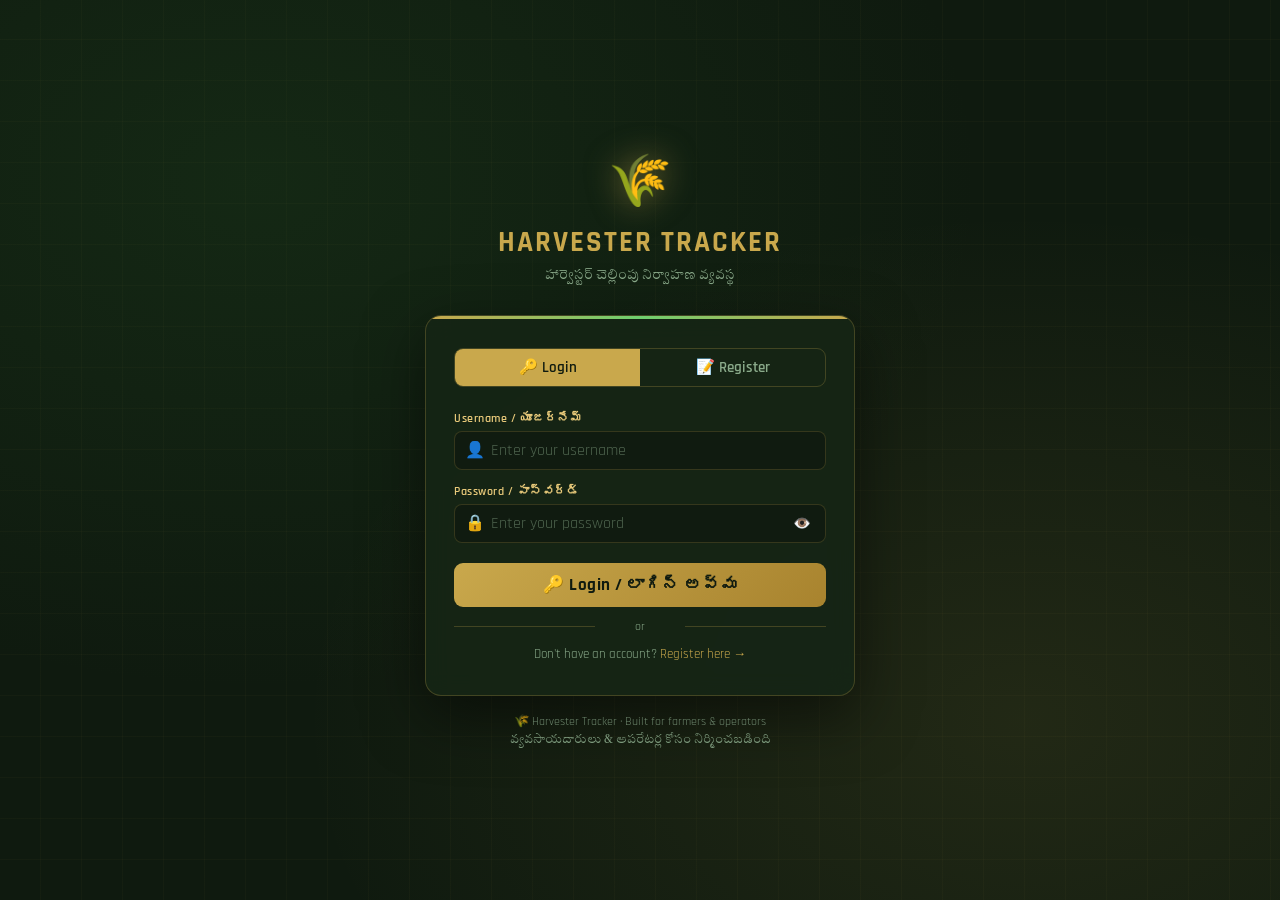
==== login.html @ 5de02aec "first commit" ====
<!DOCTYPE html>
<html lang="en">
<head>
<meta charset="UTF-8">
<meta name="viewport" content="width=device-width, initial-scale=1.0">
<title>Harvester Tracker — Login</title>
     <link rel="icon" type="image/x-icon" href="./uploads/photos/Harveterlogo.jpg" style="border-radius:10px;">
<link href="https://fonts.googleapis.com/css2?family=Tiro+Telugu&family=Rajdhani:wght@400;500;600;700&family=JetBrains+Mono:wght@400;600&display=swap" rel="stylesheet">
<style>
:root {
  --gold: #c9a84c; --gold-light: #e8c97a;
  --dark: #0f1a0f; --dark2: #162516; --dark3: #1e321e;
  --green: #2d6a2d; --green-light: #4a9e4a; --green-bright: #6fcf6f;
  --red: #c0392b; --amber: #e67e22;
  --text: #e8f0e8; --text-muted: #8aaa8a;
  --border: rgba(201,168,76,0.25);
  --card-bg: rgba(22,37,22,0.95);
  --input-bg: rgba(15,26,15,0.8);
}
* { margin:0; padding:0; box-sizing:border-box; }
body {
  font-family:'Rajdhani',sans-serif; background:var(--dark); color:var(--text);
  min-height:100vh; display:flex; align-items:center; justify-content:center;
  background-image:
    radial-gradient(ellipse at 20% 20%, rgba(45,106,45,0.18) 0%, transparent 50%),
    radial-gradient(ellipse at 80% 80%, rgba(201,168,76,0.1) 0%, transparent 50%),
    repeating-linear-gradient(0deg,transparent,transparent 40px,rgba(201,168,76,0.03) 40px,rgba(201,168,76,0.03) 41px),
    repeating-linear-gradient(90deg,transparent,transparent 40px,rgba(201,168,76,0.03) 40px,rgba(201,168,76,0.03) 41px);
  padding:20px;
}
.wrapper { width:100%; max-width:430px; }
.brand { text-align:center; margin-bottom:28px; }
.brand .ico { font-size:3.2rem; filter:drop-shadow(0 0 16px rgba(201,168,76,0.6)); display:block; margin-bottom:8px; }
.brand h1 { font-size:1.8rem; font-weight:700; color:var(--gold); letter-spacing:2px; }
.brand p  { font-size:0.82rem; color:var(--text-muted); font-family:'Tiro Telugu',serif; margin-top:3px; }
.card {
  background:var(--card-bg); border:1px solid var(--border); border-radius:16px;
  padding:32px 28px; backdrop-filter:blur(12px);
  box-shadow:0 20px 60px rgba(0,0,0,0.5);
  position:relative; overflow:hidden;
}
.card::before {
  content:''; position:absolute; top:0; left:0; right:0; height:3px;
  background:linear-gradient(90deg,var(--gold),var(--green-bright),var(--gold));
}
.tabs { display:flex; gap:0; margin-bottom:24px; border:1.5px solid var(--border); border-radius:9px; overflow:hidden; }
.tab-btn {
  flex:1; padding:9px; background:transparent; border:none; cursor:pointer;
  font-family:'Rajdhani',sans-serif; font-size:0.95rem; font-weight:600;
  color:var(--text-muted); transition:all 0.2s;
}
.tab-btn.active { background:var(--gold); color:var(--dark); }
.form-panel { display:none; }
.form-panel.active { display:block; }
.form-group { display:flex; flex-direction:column; gap:5px; margin-bottom:14px; }
.form-group label { font-size:0.76rem; color:var(--gold-light); font-weight:600; letter-spacing:0.5px; }
.input-wrap { position:relative; }
.input-wrap .input-ico {
  position:absolute; left:11px; top:50%; transform:translateY(-50%);
  font-size:1rem; pointer-events:none;
}
.form-group input {
  width:100%; padding:9px 12px 9px 36px;
  background:var(--input-bg); border:1.5px solid rgba(201,168,76,0.2);
  border-radius:8px; color:var(--text); font-family:'Rajdhani',sans-serif;
  font-size:0.97rem; outline:none; transition:border-color 0.2s;
}
.form-group input:focus {
  border-color:var(--gold); box-shadow:0 0 0 3px rgba(201,168,76,0.1);
}
.form-group input::placeholder { color:rgba(138,170,138,0.5); }
.show-pw {
  position:absolute; right:11px; top:50%; transform:translateY(-50%);
  background:none; border:none; cursor:pointer; color:var(--text-muted);
  font-size:0.9rem; padding:2px 4px;
}
.show-pw:hover { color:var(--gold); }
.btn-main {
  width:100%; padding:11px; border:none; border-radius:9px; cursor:pointer;
  font-family:'Rajdhani',sans-serif; font-size:1.05rem; font-weight:700;
  background:linear-gradient(135deg,var(--gold),#a8832e); color:var(--dark);
  letter-spacing:0.5px; transition:filter 0.2s, transform 0.1s; margin-top:6px;
}
.btn-main:hover:not(:disabled) { filter:brightness(1.12); }
.btn-main:active { transform:scale(0.98); }
.btn-main:disabled { opacity:0.55; cursor:not-allowed; }
.divider { text-align:center; color:var(--text-muted); font-size:0.77rem; margin:12px 0; position:relative; }
.divider::before,.divider::after { content:''; position:absolute; top:50%; width:38%; height:1px; background:var(--border); }
.divider::before { left:0; } .divider::after { right:0; }
.err-box {
  background:rgba(192,57,43,0.14); border:1px solid rgba(192,57,43,0.5);
  border-radius:7px; padding:9px 13px; color:#e74c3c;
  font-size:0.84rem; margin-bottom:14px; display:none; line-height:1.5;
}
.err-box.show { display:block; }
.ok-box {
  background:rgba(45,106,45,0.2); border:1px solid rgba(111,207,111,0.4);
  border-radius:7px; padding:9px 13px; color:var(--green-bright);
  font-size:0.84rem; margin-bottom:14px; display:none;
}
.ok-box.show { display:block; }
.pw-strength { height:4px; border-radius:2px; margin-top:5px; background:var(--dark3); overflow:hidden; }
.pw-strength-bar { height:100%; border-radius:2px; transition:width 0.3s,background 0.3s; width:0%; }
.hint { font-size:0.73rem; color:var(--text-muted); margin-top:2px; }
.spinner { display:inline-block; width:14px; height:14px; border:2px solid rgba(0,0,0,0.3); border-top-color:#111; border-radius:50%; animation:sp 0.6s linear infinite; vertical-align:middle; margin-right:5px; }
@keyframes sp { to{transform:rotate(360deg)} }
.footer-note { text-align:center; margin-top:18px; font-size:0.77rem; color:var(--text-muted); }
</style>
</head>
<body>
<div class="wrapper">
  <div class="brand">
    <span class="ico">🌾</span>
    <h1>HARVESTER TRACKER</h1>
    <p>హార్వెస్టర్ చెల్లింపు నిర్వాహణ వ్యవస్థ</p>
  </div>
  <div class="card">
    <div class="tabs">
      <button class="tab-btn active" id="loginTab" onclick="switchTab('login')">🔑 Login</button>
      <button class="tab-btn" id="registerTab" onclick="switchTab('register')">📝 Register</button>
    </div>

    <!-- LOGIN -->
    <div class="form-panel active" id="loginPanel">
      <div class="err-box" id="loginErr"></div>
      <div class="ok-box"  id="loginOk"></div>
      <div class="form-group">
        <label>Username / యూజర్‌నేమ్</label>
        <div class="input-wrap">
          <span class="input-ico">👤</span>
          <input type="text" id="l_user" placeholder="Enter your username" autocomplete="username">
        </div>
      </div>
      <div class="form-group">
        <label>Password / పాస్‌వర్డ్</label>
        <div class="input-wrap">
          <span class="input-ico">🔒</span>
          <input type="password" id="l_pass" placeholder="Enter your password" autocomplete="current-password"
            onkeydown="if(event.key==='Enter')doLogin()">
          <button class="show-pw" type="button" onclick="togglePw('l_pass',this)">👁️</button>
        </div>
      </div>
      <button class="btn-main" id="loginBtn" onclick="doLogin()">🔑 Login / లాగిన్ అవ్వు</button>
      <div class="divider">or</div>
      <div style="text-align:center;font-size:0.82rem;color:var(--text-muted)">
        Don't have an account?
        <a style="color:var(--gold);cursor:pointer" onclick="switchTab('register')">Register here →</a>
      </div>
    </div>

    <!-- REGISTER -->
    <div class="form-panel" id="registerPanel">
      <div class="err-box" id="regErr"></div>
      <div class="ok-box"  id="regOk"></div>
      <div class="form-group">
        <label>Full Name / పూర్తి పేరు *</label>
        <div class="input-wrap">
          <span class="input-ico">🧑</span>
          <input type="text" id="r_name" placeholder="Your full name" autocomplete="name">
        </div>
      </div>
      <div class="form-group">
        <label>Username / యూజర్‌నేమ్ *</label>
        <div class="input-wrap">
          <span class="input-ico">👤</span>
          <input type="text" id="r_user" placeholder="Choose a username" autocomplete="username"
            oninput="checkUser(this.value)">
        </div>
        <div class="hint" id="userHint"></div>
      </div>
      <div class="form-group">
        <label>Phone / ఫోన్ నంబర్</label>
        <div class="input-wrap">
          <span class="input-ico">📞</span>
          <input type="tel" id="r_phone" placeholder="10-digit mobile number">
        </div>
      </div>
      <div class="form-group">
        <label>Vehicle Number / వాహన నంబర్</label>
        <div class="input-wrap">
          <span class="input-ico">🚜</span>
          <input type="text" id="r_vehicle" placeholder="e.g. AP 15 AA 1234">
        </div>
      </div>
      <div class="form-group">
        <label>Password / పాస్‌వర్డ్ *</label>
        <div class="input-wrap">
          <span class="input-ico">🔒</span>
          <input type="password" id="r_pass" placeholder="Min 6 characters" autocomplete="new-password"
            oninput="checkStrength(this.value)">
          <button class="show-pw" type="button" onclick="togglePw('r_pass',this)">👁️</button>
        </div>
        <div class="pw-strength"><div class="pw-strength-bar" id="pwBar"></div></div>
        <div class="hint" id="pwHint"></div>
      </div>
      <div class="form-group">
        <label>Confirm Password / నిర్ధారించు *</label>
        <div class="input-wrap">
          <span class="input-ico">🔑</span>
          <input type="password" id="r_pass2" placeholder="Repeat password" autocomplete="new-password"
            onkeydown="if(event.key==='Enter')doRegister()">
          <button class="show-pw" type="button" onclick="togglePw('r_pass2',this)">👁️</button>
        </div>
      </div>
      <button class="btn-main" id="regBtn" onclick="doRegister()">📝 Register / నమోదు చేయి</button>
      <div class="divider">or</div>
      <div style="text-align:center;font-size:0.82rem;color:var(--text-muted)">
        Already have an account?
        <a style="color:var(--gold);cursor:pointer" onclick="switchTab('login')">Login here →</a>
      </div>
    </div>
  </div>
  <div class="footer-note">
    🌾 Harvester Tracker · Built for farmers &amp; operators<br>
    <span style="font-family:'Tiro Telugu',serif">వ్యవసాయదారులు & ఆపరేటర్ల కోసం నిర్మించబడింది</span>
  </div>
</div>

<script>
const API = 'api.php';

function switchTab(tab) {
  document.getElementById('loginPanel').classList.toggle('active', tab==='login');
  document.getElementById('registerPanel').classList.toggle('active', tab==='register');
  document.getElementById('loginTab').classList.toggle('active', tab==='login');
  document.getElementById('registerTab').classList.toggle('active', tab==='register');
  clearMsgs();
}
function clearMsgs() {
  ['loginErr','loginOk','regErr','regOk'].forEach(id => {
    const el = document.getElementById(id);
    el.classList.remove('show'); el.textContent='';
  });
}
function showErr(id, msg) { const el=document.getElementById(id); el.textContent=msg; el.classList.add('show'); }
function showOk(id, msg)  { const el=document.getElementById(id); el.textContent=msg; el.classList.add('show'); }

function togglePw(inputId, btn) {
  const inp = document.getElementById(inputId);
  inp.type  = inp.type === 'password' ? 'text' : 'password';
  btn.textContent = inp.type === 'password' ? '👁️' : '🙈';
}

function checkStrength(pw) {
  const bar=document.getElementById('pwBar'), hint=document.getElementById('pwHint');
  if (!pw) { bar.style.width='0%'; hint.textContent=''; return; }
  let score=0;
  if (pw.length>=6)  score++;
  if (pw.length>=10) score++;
  if (/[A-Z]/.test(pw)) score++;
  if (/[0-9]/.test(pw)) score++;
  if (/[^A-Za-z0-9]/.test(pw)) score++;
  const levels=[[0,'0%','transparent',''],[1,'25%','#e74c3c','Weak'],[2,'50%','#e67e22','Fair'],[3,'70%','#f1c40f','Good'],[4,'85%','#2ecc71','Strong'],[5,'100%','#27ae60','Very Strong']];
  const [,w,c,l]=levels[Math.min(score,5)];
  bar.style.width=w; bar.style.background=c; hint.textContent=l; hint.style.color=c;
}

let userTimer=null;
async function checkUser(val) {
  const hint=document.getElementById('userHint');
  clearTimeout(userTimer);
  if (!val||val.length<3) { hint.textContent='Min 3 characters'; hint.style.color='var(--text-muted)'; return; }
  hint.textContent='⏳ Checking…'; hint.style.color='var(--text-muted)';
  userTimer=setTimeout(async()=>{
    try {
      const res=await fetch(`${API}?action=check_user&username=${encodeURIComponent(val)}`);
      const data=await res.json();
      if (data.available) { hint.textContent='✅ Username available!'; hint.style.color='var(--green-bright)'; }
      else { hint.textContent='❌ Username taken'; hint.style.color='#e74c3c'; }
    } catch(e) { hint.textContent=''; }
  },600);
}

async function doLogin() {
  clearMsgs();
  const username=document.getElementById('l_user').value.trim();
  const password=document.getElementById('l_pass').value;
  if (!username||!password) { showErr('loginErr','⚠️ Please enter both username and password'); return; }
  const btn=document.getElementById('loginBtn');
  btn.disabled=true; btn.innerHTML='<span class="spinner"></span> Logging in…';
  try {
    const res=await fetch(API+'?action=login',{method:'POST',headers:{'Content-Type':'application/json'},body:JSON.stringify({username,password})});
    const data=await res.json();
    if (data.success) {
      showOk('loginOk','✅ Login successful! Redirecting…');
      sessionStorage.setItem('ht_token',   data.data.token);
      sessionStorage.setItem('ht_user_id', data.data.user.id);
      sessionStorage.setItem('ht_name',    data.data.user.name);
      sessionStorage.setItem('ht_username',data.data.user.username);
      setTimeout(()=>{ window.location.href='index.php'; },900);
    } else { showErr('loginErr','❌ '+(data.error||'Login failed')); }
  } catch(e) { showErr('loginErr','❌ Cannot connect to server.'); }
  finally { btn.disabled=false; btn.innerHTML='🔑 Login / లాగిన్ అవ్వు'; }
}

async function doRegister() {
  clearMsgs();
  const name    =document.getElementById('r_name').value.trim();
  const username=document.getElementById('r_user').value.trim();
  const phone   =document.getElementById('r_phone').value.trim();
  const vehicle =document.getElementById('r_vehicle').value.trim().toUpperCase();
  const password=document.getElementById('r_pass').value;
  const confirm =document.getElementById('r_pass2').value;
  if (!name||!username||!password) { showErr('regErr','⚠️ Name, username and password are required'); return; }
  if (username.length<3) { showErr('regErr','⚠️ Username must be at least 3 characters'); return; }
  if (!/^[a-zA-Z0-9_]+$/.test(username)) { showErr('regErr','⚠️ Username: only letters, numbers, underscores'); return; }
  if (password.length<6) { showErr('regErr','⚠️ Password must be at least 6 characters'); return; }
  if (password!==confirm) { showErr('regErr','⚠️ Passwords do not match'); return; }
  const btn=document.getElementById('regBtn');
  btn.disabled=true; btn.innerHTML='<span class="spinner"></span> Registering…';
  try {
    const res=await fetch(API+'?action=register',{method:'POST',headers:{'Content-Type':'application/json'},body:JSON.stringify({name,username,phone,vehicle,password})});
    const data=await res.json();
    if (data.success) {
      showOk('regOk','✅ Account created! You can now login.');
      ['r_name','r_user','r_phone','r_vehicle','r_pass','r_pass2'].forEach(id=>document.getElementById(id).value='');
      document.getElementById('pwBar').style.width='0%';
      setTimeout(()=>switchTab('login'),1800);
    } else { showErr('regErr','❌ '+(data.error||'Registration failed')); }
  } catch(e) { showErr('regErr','❌ Cannot connect to server.'); }
  finally { btn.disabled=false; btn.innerHTML='📝 Register / నమోదు చేయి'; }
}

if (sessionStorage.getItem('ht_token')) window.location.href='index.php';
</script>
</body>
</html>
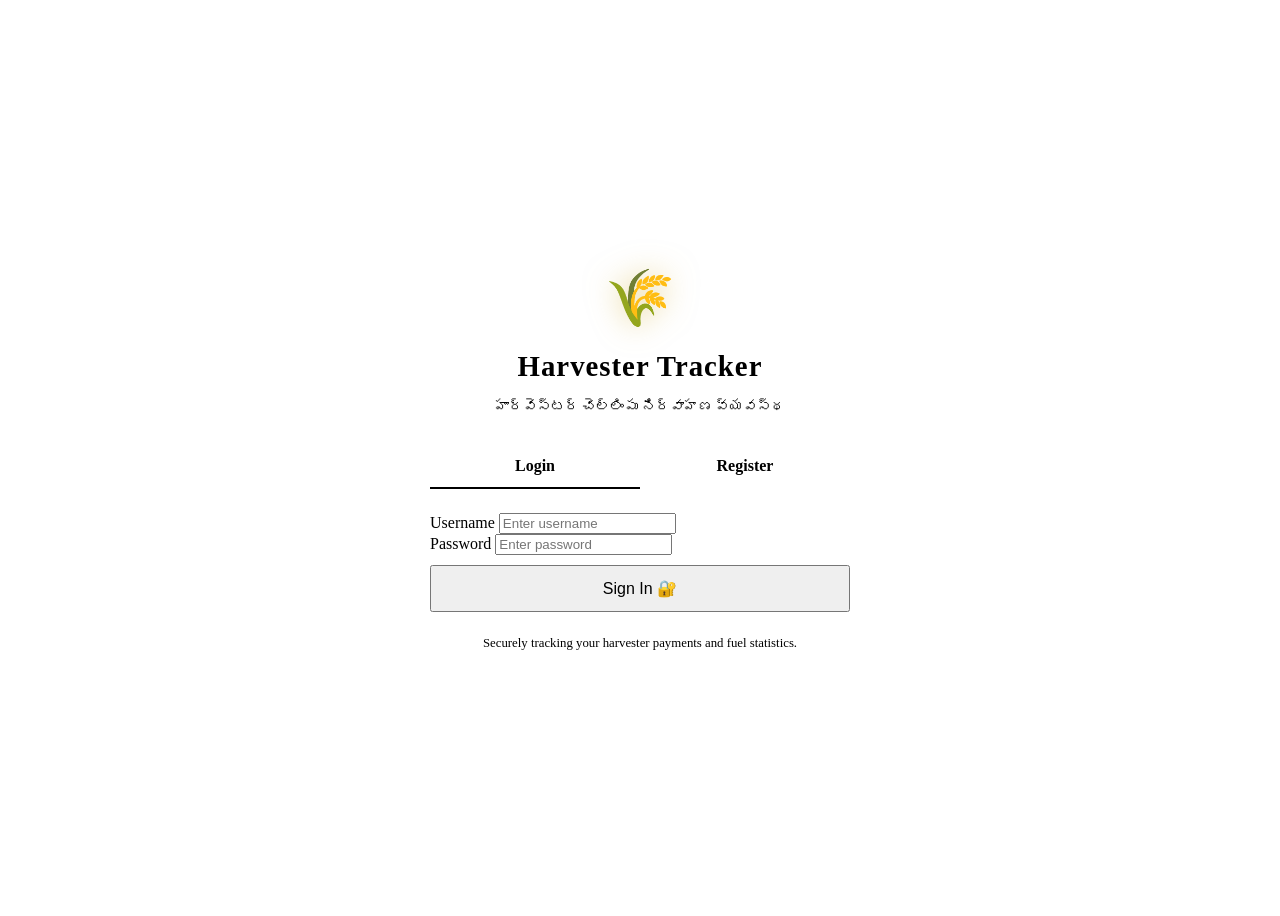
==== commit da88d420: "fs" ====
--- a/login.html
+++ b/login.html
@@ -1,327 +1,276 @@
 <!DOCTYPE html>
 <html lang="en">
 <head>
-<meta charset="UTF-8">
-<meta name="viewport" content="width=device-width, initial-scale=1.0">
-<title>Harvester Tracker — Login</title>
-     <link rel="icon" type="image/x-icon" href="./uploads/photos/Harveterlogo.jpg" style="border-radius:10px;">
-<link href="https://fonts.googleapis.com/css2?family=Tiro+Telugu&family=Rajdhani:wght@400;500;600;700&family=JetBrains+Mono:wght@400;600&display=swap" rel="stylesheet">
-<style>
-:root {
-  --gold: #c9a84c; --gold-light: #e8c97a;
-  --dark: #0f1a0f; --dark2: #162516; --dark3: #1e321e;
-  --green: #2d6a2d; --green-light: #4a9e4a; --green-bright: #6fcf6f;
-  --red: #c0392b; --amber: #e67e22;
-  --text: #e8f0e8; --text-muted: #8aaa8a;
-  --border: rgba(201,168,76,0.25);
-  --card-bg: rgba(22,37,22,0.95);
-  --input-bg: rgba(15,26,15,0.8);
-}
-* { margin:0; padding:0; box-sizing:border-box; }
-body {
-  font-family:'Rajdhani',sans-serif; background:var(--dark); color:var(--text);
-  min-height:100vh; display:flex; align-items:center; justify-content:center;
-  background-image:
-    radial-gradient(ellipse at 20% 20%, rgba(45,106,45,0.18) 0%, transparent 50%),
-    radial-gradient(ellipse at 80% 80%, rgba(201,168,76,0.1) 0%, transparent 50%),
-    repeating-linear-gradient(0deg,transparent,transparent 40px,rgba(201,168,76,0.03) 40px,rgba(201,168,76,0.03) 41px),
-    repeating-linear-gradient(90deg,transparent,transparent 40px,rgba(201,168,76,0.03) 40px,rgba(201,168,76,0.03) 41px);
-  padding:20px;
-}
-.wrapper { width:100%; max-width:430px; }
-.brand { text-align:center; margin-bottom:28px; }
-.brand .ico { font-size:3.2rem; filter:drop-shadow(0 0 16px rgba(201,168,76,0.6)); display:block; margin-bottom:8px; }
-.brand h1 { font-size:1.8rem; font-weight:700; color:var(--gold); letter-spacing:2px; }
-.brand p  { font-size:0.82rem; color:var(--text-muted); font-family:'Tiro Telugu',serif; margin-top:3px; }
-.card {
-  background:var(--card-bg); border:1px solid var(--border); border-radius:16px;
-  padding:32px 28px; backdrop-filter:blur(12px);
-  box-shadow:0 20px 60px rgba(0,0,0,0.5);
-  position:relative; overflow:hidden;
-}
-.card::before {
-  content:''; position:absolute; top:0; left:0; right:0; height:3px;
-  background:linear-gradient(90deg,var(--gold),var(--green-bright),var(--gold));
-}
-.tabs { display:flex; gap:0; margin-bottom:24px; border:1.5px solid var(--border); border-radius:9px; overflow:hidden; }
-.tab-btn {
-  flex:1; padding:9px; background:transparent; border:none; cursor:pointer;
-  font-family:'Rajdhani',sans-serif; font-size:0.95rem; font-weight:600;
-  color:var(--text-muted); transition:all 0.2s;
-}
-.tab-btn.active { background:var(--gold); color:var(--dark); }
-.form-panel { display:none; }
-.form-panel.active { display:block; }
-.form-group { display:flex; flex-direction:column; gap:5px; margin-bottom:14px; }
-.form-group label { font-size:0.76rem; color:var(--gold-light); font-weight:600; letter-spacing:0.5px; }
-.input-wrap { position:relative; }
-.input-wrap .input-ico {
-  position:absolute; left:11px; top:50%; transform:translateY(-50%);
-  font-size:1rem; pointer-events:none;
-}
-.form-group input {
-  width:100%; padding:9px 12px 9px 36px;
-  background:var(--input-bg); border:1.5px solid rgba(201,168,76,0.2);
-  border-radius:8px; color:var(--text); font-family:'Rajdhani',sans-serif;
-  font-size:0.97rem; outline:none; transition:border-color 0.2s;
-}
-.form-group input:focus {
-  border-color:var(--gold); box-shadow:0 0 0 3px rgba(201,168,76,0.1);
-}
-.form-group input::placeholder { color:rgba(138,170,138,0.5); }
-.show-pw {
-  position:absolute; right:11px; top:50%; transform:translateY(-50%);
-  background:none; border:none; cursor:pointer; color:var(--text-muted);
-  font-size:0.9rem; padding:2px 4px;
-}
-.show-pw:hover { color:var(--gold); }
-.btn-main {
-  width:100%; padding:11px; border:none; border-radius:9px; cursor:pointer;
-  font-family:'Rajdhani',sans-serif; font-size:1.05rem; font-weight:700;
-  background:linear-gradient(135deg,var(--gold),#a8832e); color:var(--dark);
-  letter-spacing:0.5px; transition:filter 0.2s, transform 0.1s; margin-top:6px;
-}
-.btn-main:hover:not(:disabled) { filter:brightness(1.12); }
-.btn-main:active { transform:scale(0.98); }
-.btn-main:disabled { opacity:0.55; cursor:not-allowed; }
-.divider { text-align:center; color:var(--text-muted); font-size:0.77rem; margin:12px 0; position:relative; }
-.divider::before,.divider::after { content:''; position:absolute; top:50%; width:38%; height:1px; background:var(--border); }
-.divider::before { left:0; } .divider::after { right:0; }
-.err-box {
-  background:rgba(192,57,43,0.14); border:1px solid rgba(192,57,43,0.5);
-  border-radius:7px; padding:9px 13px; color:#e74c3c;
-  font-size:0.84rem; margin-bottom:14px; display:none; line-height:1.5;
-}
-.err-box.show { display:block; }
-.ok-box {
-  background:rgba(45,106,45,0.2); border:1px solid rgba(111,207,111,0.4);
-  border-radius:7px; padding:9px 13px; color:var(--green-bright);
-  font-size:0.84rem; margin-bottom:14px; display:none;
-}
-.ok-box.show { display:block; }
-.pw-strength { height:4px; border-radius:2px; margin-top:5px; background:var(--dark3); overflow:hidden; }
-.pw-strength-bar { height:100%; border-radius:2px; transition:width 0.3s,background 0.3s; width:0%; }
-.hint { font-size:0.73rem; color:var(--text-muted); margin-top:2px; }
-.spinner { display:inline-block; width:14px; height:14px; border:2px solid rgba(0,0,0,0.3); border-top-color:#111; border-radius:50%; animation:sp 0.6s linear infinite; vertical-align:middle; margin-right:5px; }
-@keyframes sp { to{transform:rotate(360deg)} }
-.footer-note { text-align:center; margin-top:18px; font-size:0.77rem; color:var(--text-muted); }
-</style>
+    <meta charset="UTF-8">
+    <meta name="viewport" content="width=device-width, initial-scale=1.0">
+    <title>Login - Harvester Payment Tracker</title>
+    <link rel="icon" type="image/x-icon" href="/uploads/photos/Harveterlogo.jpg" style="border-radius:10px;">
+    <link rel="stylesheet" href="/css/theme.css">
+    <style>
+        body {
+            display: flex;
+            align-items: center;
+            justify-content: center;
+            min-height: 100vh;
+        }
+
+        .auth-container {
+            width: 100%;
+            max-width: 420px;
+            padding: 40px;
+            text-align: center;
+        }
+
+        .auth-logo {
+            font-size: 3.5rem;
+            margin-bottom: 5px;
+            filter: drop-shadow(0 0 15px rgba(212, 175, 55, 0.5));
+            animation: bounce 2s infinite ease-in-out;
+        }
+
+        @keyframes bounce {
+            0%, 100% { transform: translateY(0); }
+            50% { transform: translateY(-10px); }
+        }
+
+        .auth-title {
+            color: var(--primary-gold);
+            margin-bottom: 5px;
+            font-size: 1.8rem;
+            letter-spacing: 1px;
+        }
+
+        .auth-subtitle {
+            font-family: var(--font-body);
+            color: var(--text-muted);
+            font-size: 0.9rem;
+            margin-bottom: 30px;
+        }
+
+        .auth-tabs {
+            display: flex;
+            margin-bottom: 24px;
+            border-bottom: 1px solid var(--border-color);
+        }
+
+        .auth-tab {
+            flex: 1;
+            padding: 12px;
+            background: transparent;
+            border: none;
+            color: var(--text-muted);
+            font-family: var(--font-heading);
+            font-size: 1rem;
+            font-weight: 600;
+            cursor: pointer;
+            transition: var(--transition);
+            border-bottom: 2px solid transparent;
+        }
+
+        .auth-tab.active {
+            color: var(--primary-gold);
+            border-bottom-color: var(--primary-gold);
+        }
+
+        .auth-form {
+            display: none;
+            text-align: left;
+            animation: fadeIn 0.4s ease;
+        }
+
+        .auth-form.active {
+            display: block;
+        }
+
+        .auth-footer {
+            margin-top: 24px;
+            font-size: 0.8rem;
+            color: var(--text-subtle);
+        }
+
+        .btn-full {
+            width: 100%;
+            padding: 12px;
+            font-size: 1rem;
+            margin-top: 10px;
+        }
+    </style>
 </head>
 <body>
-<div class="wrapper">
-  <div class="brand">
-    <span class="ico">🌾</span>
-    <h1>HARVESTER TRACKER</h1>
-    <p>హార్వెస్టర్ చెల్లింపు నిర్వాహణ వ్యవస్థ</p>
-  </div>
-  <div class="card">
-    <div class="tabs">
-      <button class="tab-btn active" id="loginTab" onclick="switchTab('login')">🔑 Login</button>
-      <button class="tab-btn" id="registerTab" onclick="switchTab('register')">📝 Register</button>
+
+    <div class="toast-container" id="toastContainer"></div>
+
+    <div class="glass-card auth-container fade-in">
+        <div class="auth-logo">🌾</div>
+        <h1 class="auth-title">Harvester Tracker</h1>
+        <p class="auth-subtitle">హార్వెస్టర్ చెల్లింపు నిర్వాహణ వ్యవస్థ</p>
+
+        <div class="auth-tabs">
+            <button class="auth-tab active" onclick="switchTab('login')">Login</button>
+            <button class="auth-tab" onclick="switchTab('register')">Register</button>
+        </div>
+
+        <!-- Login Form -->
+        <form id="formLogin" class="auth-form active" onsubmit="handleLogin(event)">
+            <div class="form-group">
+                <label class="form-label">Username</label>
+                <input type="text" id="l_user" class="form-control" placeholder="Enter username" required>
+            </div>
+            <div class="form-group">
+                <label class="form-label">Password</label>
+                <input type="password" id="l_pass" class="form-control" placeholder="Enter password" required>
+            </div>
+            <button type="submit" class="btn btn-primary btn-full" id="btnLogin">Sign In 🔐</button>
+        </form>
+
+        <!-- Register Form -->
+        <form id="formRegister" class="auth-form" onsubmit="handleRegister(event)">
+            <div class="form-group">
+                <label class="form-label">Full Name *</label>
+                <input type="text" id="r_name" class="form-control" placeholder="Your Name" required>
+            </div>
+            <div class="form-group">
+                <label class="form-label">Username *</label>
+                <input type="text" id="r_user" class="form-control" placeholder="Unique username" required 
+                       onblur="checkUsername(this.value)">
+                <small id="userCheckMsg" style="margin-top:4px;display:block;font-size:0.75rem"></small>
+            </div>
+            <div class="form-group">
+                <label class="form-label">Vehicle Registration (Optional)</label>
+                <input type="text" id="r_vehicle" class="form-control" placeholder="e.g. AP 15 AA 1234">
+            </div>
+            <div class="form-group">
+                <label class="form-label">Password *</label>
+                <input type="password" id="r_pass" class="form-control" placeholder="Create password" required minlength="6">
+            </div>
+            <button type="submit" class="btn btn-primary btn-full" id="btnRegister">Create Account 🚀</button>
+        </form>
+
+        <div class="auth-footer">
+            Securely tracking your harvester payments and fuel statistics.
+        </div>
     </div>
 
-    <!-- LOGIN -->
-    <div class="form-panel active" id="loginPanel">
-      <div class="err-box" id="loginErr"></div>
-      <div class="ok-box"  id="loginOk"></div>
-      <div class="form-group">
-        <label>Username / యూజర్‌నేమ్</label>
-        <div class="input-wrap">
-          <span class="input-ico">👤</span>
-          <input type="text" id="l_user" placeholder="Enter your username" autocomplete="username">
-        </div>
-      </div>
-      <div class="form-group">
-        <label>Password / పాస్‌వర్డ్</label>
-        <div class="input-wrap">
-          <span class="input-ico">🔒</span>
-          <input type="password" id="l_pass" placeholder="Enter your password" autocomplete="current-password"
-            onkeydown="if(event.key==='Enter')doLogin()">
-          <button class="show-pw" type="button" onclick="togglePw('l_pass',this)">👁️</button>
-        </div>
-      </div>
-      <button class="btn-main" id="loginBtn" onclick="doLogin()">🔑 Login / లాగిన్ అవ్వు</button>
-      <div class="divider">or</div>
-      <div style="text-align:center;font-size:0.82rem;color:var(--text-muted)">
-        Don't have an account?
-        <a style="color:var(--gold);cursor:pointer" onclick="switchTab('register')">Register here →</a>
-      </div>
-    </div>
-
-    <!-- REGISTER -->
-    <div class="form-panel" id="registerPanel">
-      <div class="err-box" id="regErr"></div>
-      <div class="ok-box"  id="regOk"></div>
-      <div class="form-group">
-        <label>Full Name / పూర్తి పేరు *</label>
-        <div class="input-wrap">
-          <span class="input-ico">🧑</span>
-          <input type="text" id="r_name" placeholder="Your full name" autocomplete="name">
-        </div>
-      </div>
-      <div class="form-group">
-        <label>Username / యూజర్‌నేమ్ *</label>
-        <div class="input-wrap">
-          <span class="input-ico">👤</span>
-          <input type="text" id="r_user" placeholder="Choose a username" autocomplete="username"
-            oninput="checkUser(this.value)">
-        </div>
-        <div class="hint" id="userHint"></div>
-      </div>
-      <div class="form-group">
-        <label>Phone / ఫోన్ నంబర్</label>
-        <div class="input-wrap">
-          <span class="input-ico">📞</span>
-          <input type="tel" id="r_phone" placeholder="10-digit mobile number">
-        </div>
-      </div>
-      <div class="form-group">
-        <label>Vehicle Number / వాహన నంబర్</label>
-        <div class="input-wrap">
-          <span class="input-ico">🚜</span>
-          <input type="text" id="r_vehicle" placeholder="e.g. AP 15 AA 1234">
-        </div>
-      </div>
-      <div class="form-group">
-        <label>Password / పాస్‌వర్డ్ *</label>
-        <div class="input-wrap">
-          <span class="input-ico">🔒</span>
-          <input type="password" id="r_pass" placeholder="Min 6 characters" autocomplete="new-password"
-            oninput="checkStrength(this.value)">
-          <button class="show-pw" type="button" onclick="togglePw('r_pass',this)">👁️</button>
-        </div>
-        <div class="pw-strength"><div class="pw-strength-bar" id="pwBar"></div></div>
-        <div class="hint" id="pwHint"></div>
-      </div>
-      <div class="form-group">
-        <label>Confirm Password / నిర్ధారించు *</label>
-        <div class="input-wrap">
-          <span class="input-ico">🔑</span>
-          <input type="password" id="r_pass2" placeholder="Repeat password" autocomplete="new-password"
-            onkeydown="if(event.key==='Enter')doRegister()">
-          <button class="show-pw" type="button" onclick="togglePw('r_pass2',this)">👁️</button>
-        </div>
-      </div>
-      <button class="btn-main" id="regBtn" onclick="doRegister()">📝 Register / నమోదు చేయి</button>
-      <div class="divider">or</div>
-      <div style="text-align:center;font-size:0.82rem;color:var(--text-muted)">
-        Already have an account?
-        <a style="color:var(--gold);cursor:pointer" onclick="switchTab('login')">Login here →</a>
-      </div>
-    </div>
-  </div>
-  <div class="footer-note">
-    🌾 Harvester Tracker · Built for farmers &amp; operators<br>
-    <span style="font-family:'Tiro Telugu',serif">వ్యవసాయదారులు & ఆపరేటర్ల కోసం నిర్మించబడింది</span>
-  </div>
-</div>
-
-<script>
-const API = 'api.php';
-
-function switchTab(tab) {
-  document.getElementById('loginPanel').classList.toggle('active', tab==='login');
-  document.getElementById('registerPanel').classList.toggle('active', tab==='register');
-  document.getElementById('loginTab').classList.toggle('active', tab==='login');
-  document.getElementById('registerTab').classList.toggle('active', tab==='register');
-  clearMsgs();
-}
-function clearMsgs() {
-  ['loginErr','loginOk','regErr','regOk'].forEach(id => {
-    const el = document.getElementById(id);
-    el.classList.remove('show'); el.textContent='';
-  });
-}
-function showErr(id, msg) { const el=document.getElementById(id); el.textContent=msg; el.classList.add('show'); }
-function showOk(id, msg)  { const el=document.getElementById(id); el.textContent=msg; el.classList.add('show'); }
-
-function togglePw(inputId, btn) {
-  const inp = document.getElementById(inputId);
-  inp.type  = inp.type === 'password' ? 'text' : 'password';
-  btn.textContent = inp.type === 'password' ? '👁️' : '🙈';
-}
-
-function checkStrength(pw) {
-  const bar=document.getElementById('pwBar'), hint=document.getElementById('pwHint');
-  if (!pw) { bar.style.width='0%'; hint.textContent=''; return; }
-  let score=0;
-  if (pw.length>=6)  score++;
-  if (pw.length>=10) score++;
-  if (/[A-Z]/.test(pw)) score++;
-  if (/[0-9]/.test(pw)) score++;
-  if (/[^A-Za-z0-9]/.test(pw)) score++;
-  const levels=[[0,'0%','transparent',''],[1,'25%','#e74c3c','Weak'],[2,'50%','#e67e22','Fair'],[3,'70%','#f1c40f','Good'],[4,'85%','#2ecc71','Strong'],[5,'100%','#27ae60','Very Strong']];
-  const [,w,c,l]=levels[Math.min(score,5)];
-  bar.style.width=w; bar.style.background=c; hint.textContent=l; hint.style.color=c;
-}
-
-let userTimer=null;
-async function checkUser(val) {
-  const hint=document.getElementById('userHint');
-  clearTimeout(userTimer);
-  if (!val||val.length<3) { hint.textContent='Min 3 characters'; hint.style.color='var(--text-muted)'; return; }
-  hint.textContent='⏳ Checking…'; hint.style.color='var(--text-muted)';
-  userTimer=setTimeout(async()=>{
-    try {
-      const res=await fetch(`${API}?action=check_user&username=${encodeURIComponent(val)}`);
-      const data=await res.json();
-      if (data.available) { hint.textContent='✅ Username available!'; hint.style.color='var(--green-bright)'; }
-      else { hint.textContent='❌ Username taken'; hint.style.color='#e74c3c'; }
-    } catch(e) { hint.textContent=''; }
-  },600);
-}
-
-async function doLogin() {
-  clearMsgs();
-  const username=document.getElementById('l_user').value.trim();
-  const password=document.getElementById('l_pass').value;
-  if (!username||!password) { showErr('loginErr','⚠️ Please enter both username and password'); return; }
-  const btn=document.getElementById('loginBtn');
-  btn.disabled=true; btn.innerHTML='<span class="spinner"></span> Logging in…';
-  try {
-    const res=await fetch(API+'?action=login',{method:'POST',headers:{'Content-Type':'application/json'},body:JSON.stringify({username,password})});
-    const data=await res.json();
-    if (data.success) {
-      showOk('loginOk','✅ Login successful! Redirecting…');
-      sessionStorage.setItem('ht_token',   data.data.token);
-      sessionStorage.setItem('ht_user_id', data.data.user.id);
-      sessionStorage.setItem('ht_name',    data.data.user.name);
-      sessionStorage.setItem('ht_username',data.data.user.username);
-      setTimeout(()=>{ window.location.href='index.php'; },900);
-    } else { showErr('loginErr','❌ '+(data.error||'Login failed')); }
-  } catch(e) { showErr('loginErr','❌ Cannot connect to server.'); }
-  finally { btn.disabled=false; btn.innerHTML='🔑 Login / లాగిన్ అవ్వు'; }
-}
-
-async function doRegister() {
-  clearMsgs();
-  const name    =document.getElementById('r_name').value.trim();
-  const username=document.getElementById('r_user').value.trim();
-  const phone   =document.getElementById('r_phone').value.trim();
-  const vehicle =document.getElementById('r_vehicle').value.trim().toUpperCase();
-  const password=document.getElementById('r_pass').value;
-  const confirm =document.getElementById('r_pass2').value;
-  if (!name||!username||!password) { showErr('regErr','⚠️ Name, username and password are required'); return; }
-  if (username.length<3) { showErr('regErr','⚠️ Username must be at least 3 characters'); return; }
-  if (!/^[a-zA-Z0-9_]+$/.test(username)) { showErr('regErr','⚠️ Username: only letters, numbers, underscores'); return; }
-  if (password.length<6) { showErr('regErr','⚠️ Password must be at least 6 characters'); return; }
-  if (password!==confirm) { showErr('regErr','⚠️ Passwords do not match'); return; }
-  const btn=document.getElementById('regBtn');
-  btn.disabled=true; btn.innerHTML='<span class="spinner"></span> Registering…';
-  try {
-    const res=await fetch(API+'?action=register',{method:'POST',headers:{'Content-Type':'application/json'},body:JSON.stringify({name,username,phone,vehicle,password})});
-    const data=await res.json();
-    if (data.success) {
-      showOk('regOk','✅ Account created! You can now login.');
-      ['r_name','r_user','r_phone','r_vehicle','r_pass','r_pass2'].forEach(id=>document.getElementById(id).value='');
-      document.getElementById('pwBar').style.width='0%';
-      setTimeout(()=>switchTab('login'),1800);
-    } else { showErr('regErr','❌ '+(data.error||'Registration failed')); }
-  } catch(e) { showErr('regErr','❌ Cannot connect to server.'); }
-  finally { btn.disabled=false; btn.innerHTML='📝 Register / నమోదు చేయి'; }
-}
-
-if (sessionStorage.getItem('ht_token')) window.location.href='index.php';
-</script>
+    <!-- Scripts -->
+    <script src="/js/api.js"></script>
+    <script>
+        // Redirect if already logged in
+        if (ApiService.getToken()) {
+            window.location.href = 'index.html';
+        }
+
+        // UI Toast
+        function showToast(message, type = 'success') {
+            const container = document.getElementById('toastContainer');
+            const toast = document.createElement('div');
+            toast.className = `toast ${type}`;
+            toast.innerHTML = `
+                <span style="font-size:1.2rem">${type === 'success' ? '✅' : '❌'}</span>
+                <span>${message}</span>
+            `;
+            container.appendChild(toast);
+            
+            setTimeout(() => {
+                toast.classList.add('fade-out');
+                setTimeout(() => toast.remove(), 400);
+            }, 3000);
+        }
+
+        // Tabs
+        function switchTab(tab) {
+            document.querySelectorAll('.auth-tab').forEach(b => b.classList.remove('active'));
+            document.querySelectorAll('.auth-form').forEach(f => f.classList.remove('active'));
+            
+            event.target.classList.add('active');
+            document.getElementById(tab === 'login' ? 'formLogin' : 'formRegister').classList.add('active');
+        }
+
+        // Login Submit
+        async function handleLogin(e) {
+            e.preventDefault();
+            const btn = document.getElementById('btnLogin');
+            const originalText = btn.innerHTML;
+            
+            try {
+                btn.disabled = true;
+                btn.innerHTML = '<div class="loader" style="width:18px;height:18px"></div> Logging in...';
+                
+                const credentials = {
+                    username: document.getElementById('l_user').value.trim(),
+                    password: document.getElementById('l_pass').value
+                };
+
+                const res = await ApiService.login(credentials);
+                
+                // Save session
+                ApiService.setToken(res.data.token);
+                sessionStorage.setItem('ht_name', res.data.user.name);
+                sessionStorage.setItem('ht_username', res.data.user.username);
+                
+                showToast('Login successful! Redirecting...');
+                setTimeout(() => window.location.href = 'index.html', 800);
+                
+            } catch (err) {
+                showToast(err.message, 'error');
+                btn.disabled = false;
+                btn.innerHTML = originalText;
+            }
+        }
+
+        let isUsernameValid = false;
+
+        async function checkUsername(username) {
+            const msg = document.getElementById('userCheckMsg');
+            if(!username.trim()) { msg.textContent = ''; return; }
+            
+            try {
+                const res = await ApiService.checkUsername(username);
+                if (res.data.available) {
+                    msg.innerHTML = '<span class="text-green">Username is available!</span>';
+                    isUsernameValid = true;
+                } else {
+                    msg.innerHTML = '<span class="text-danger">Username already taken.</span>';
+                    isUsernameValid = false;
+                }
+            } catch (err) {
+                console.error('Validation error', err);
+            }
+        }
+
+        // Register Submit
+        async function handleRegister(e) {
+            e.preventDefault();
+            if (!isUsernameValid) {
+                showToast('Please choose a valid & available username.', 'error');
+                return;
+            }
+
+            const btn = document.getElementById('btnRegister');
+            const originalText = btn.innerHTML;
+            
+            try {
+                btn.disabled = true;
+                btn.innerHTML = '<div class="loader" style="width:18px;height:18px"></div> Creating API...';
+                
+                const data = {
+                    name: document.getElementById('r_name').value.trim(),
+                    username: document.getElementById('r_user').value.trim(),
+                    password: document.getElementById('r_pass').value,
+                    vehicleRegistration: document.getElementById('r_vehicle').value.trim()
+                };
+
+                await ApiService.register(data);
+                showToast('Account created successfully! Please login.');
+                
+                setTimeout(() => switchTab('login'), 1200);
+                
+            } catch (err) {
+                showToast(err.message, 'error');
+            } finally {
+                btn.disabled = false;
+                btn.innerHTML = originalText;
+            }
+        }
+    </script>
 </body>
-</html>+</html>
